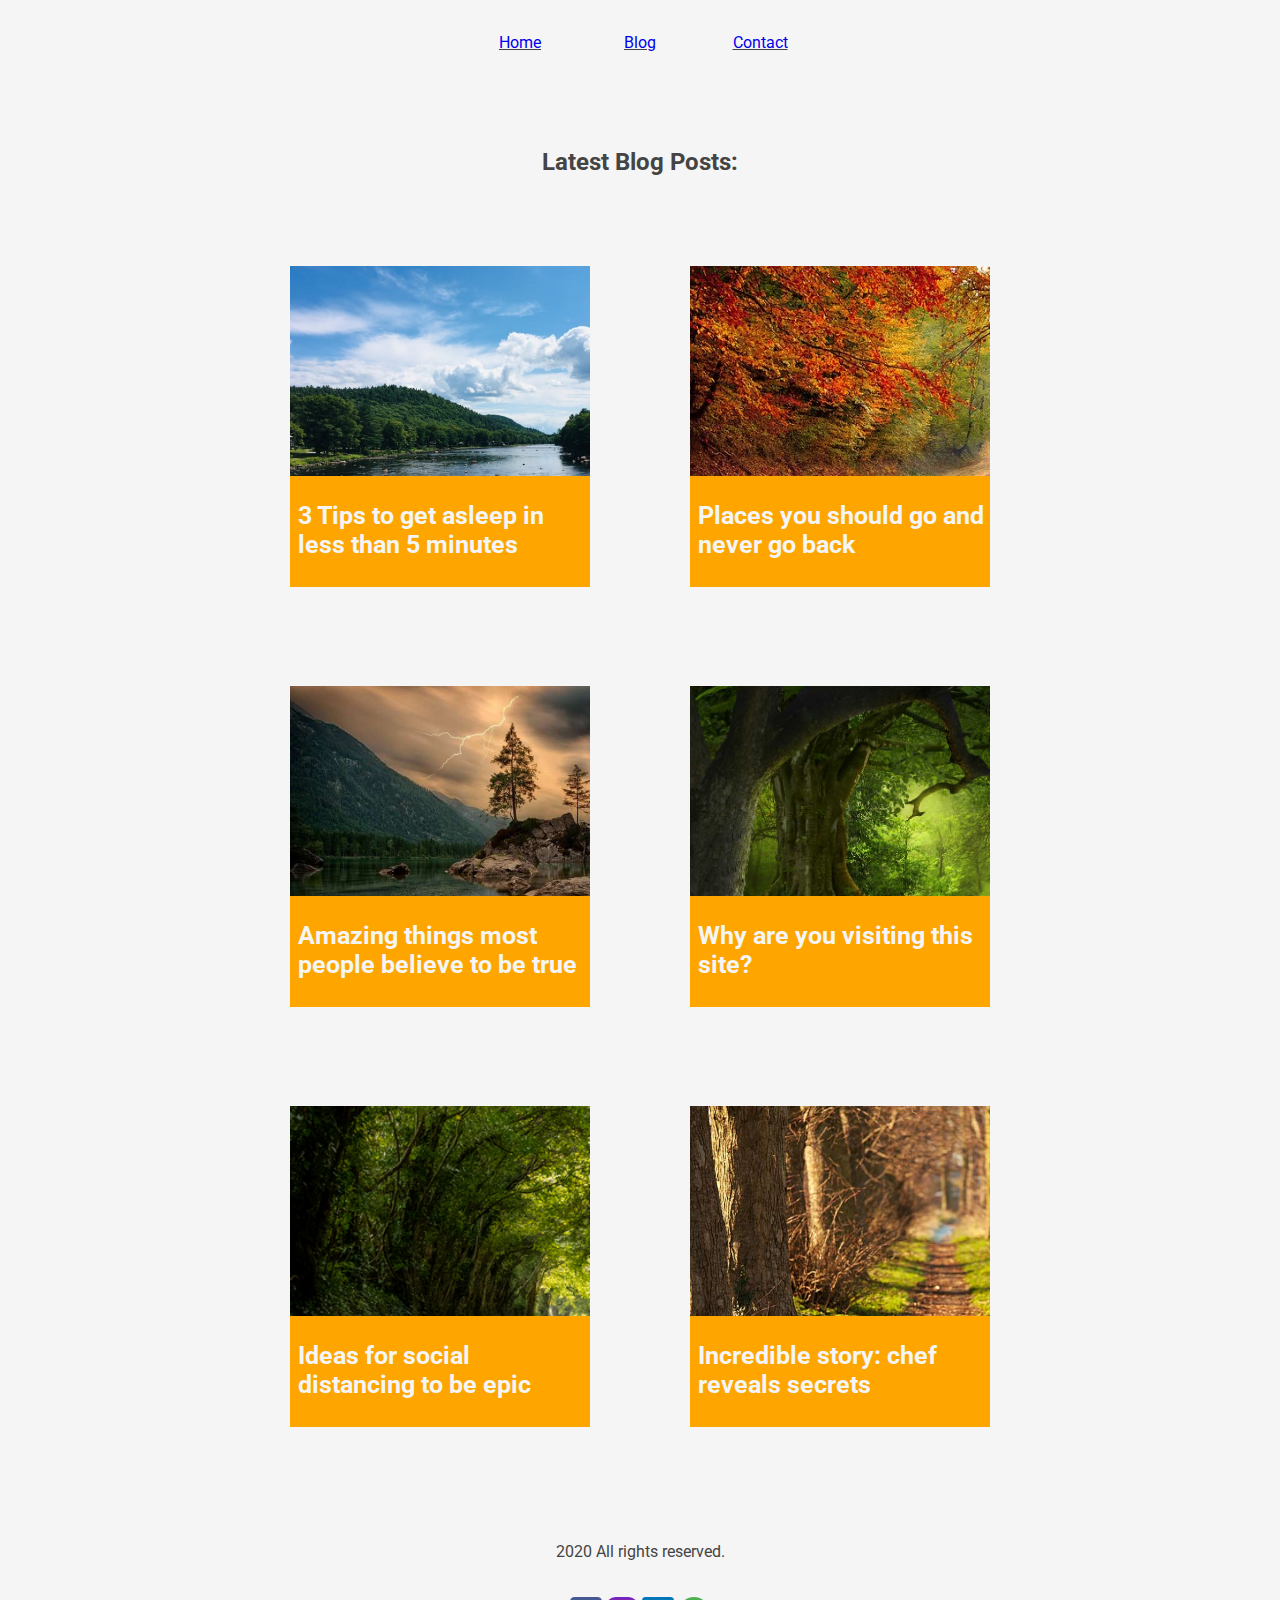
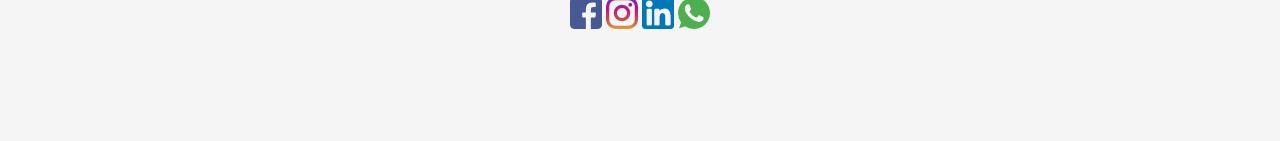
==== blog.html @ 81f8d539 "Add files via upload" ====
<!DOCTYPE html>
<html>
    <head>
        <meta charset = "utf-8" />
        <title>RoloLand</title>
        <meta name = "Rolo's Space of Awesomeness" content="Yeah." />
        <link rel = "stylesheet" href="css/blog-styles.css">
        <link href="https://fonts.googleapis.com/css2?family=Roboto:wght@300;500;700&display=swap" rel="stylesheet">
    </head>

    <body>
        <!-- Main Layout -->
        <div class = "container">
            <!-- Navigation Bar -->
            <div class= "box" id= "navbar-container">
                <div class= "button">
                    <a href="/index.html">Home</a>
                </div>
                <div class= "button">
                    <a href="/blog.html">Blog</a>
                </div>
                <div class= "button">
                    <a href="/contact.html">Contact</a>
                </div>
            </div>
            <!-- Recent Blog Posts -->
            <div class= "box" id= "blogposts">
                <div class="blog-title">
                    <h2>Latest Blog Posts:</h2>
                </div>
                <div class="break"></div>
                <div class= "blog-box">
                    <div id= "blog1">
                        <div class="post-title">
                            <a href="/blog-posts/blog-post-1.html"><h3>3 Tips to get asleep in less than 5 minutes</h3></a>
                        </div>
                    </div>
                </div>
                <div class= "blog-box">
                    <div id= "blog2">
                        <div class="post-title">
                            <a href="/blog-posts/blog-post-2.html"><h3>Places you should go and never go back</h3></a>
                        </div>
                    </div>
                </div>
                <div class= "blog-box">
                    <div id= "blog3">
                        <div class="post-title">
                            <a href="/blog-posts/blog-post-3.html"><h3>Amazing things most people believe to be true</h3></a>
                        </div>
                    </div>
                </div>
                <div class= "blog-box">
                    <div id= "blog4">
                        <div class="post-title">
                            <a href="/blog-posts/blog-post-4.html"><h3>Why are you visiting this site?</h3></a>
                        </div>
                        
                    </div>
                </div>
                <div class= "blog-box">
                    <div id= "blog5">
                        <div class="post-title">
                            <a href="/blog-posts/blog-post-5.html"><h3>Ideas for social distancing to be epic</h3></a>
                        </div>
                    </div>
                </div>
                <div class= "blog-box">
                    <div id= "blog6">
                        <div class="post-title">
                            <a href="/blog-posts/blog-post-6.html"><h3>Incredible story: chef reveals secrets</h3></a>
                        </div>
                    </div>
            </div>
                
            <!-- Page Footer -->
            <div class= "box" id="footer">
                <div class="footer-rights">
                    <p>2020 All rights reserved.</p>
                </div>
                <div class="break"></div>
                <div class="social-media">
                    <a href="http://www.facebook.com"><img src="/images/socials/facebook.png" alt="Facebook"/></a>
                    <a href="http://www.instagram.com"><img src="/images/socials/instagram.png" alt="Instagram" /></a>
                    <a href="http://www.linkedin.com"><img src="/images/socials/linkedin.png" alt="Linkedin" /></a>
                    <a href="http://www.whatsapp.com"><img src="/images/socials/whatsapp.png" alt="Whatsapp" /></a>
                </div>
            </div>
        </div>
    </body>
</html>
---- css/blog-styles.css ----
@import "style.css";

/* Grid Setup */
.container {
    display: grid;
    width: 100%;
    margin: auto;
    justify-items: center;
    /* border: 3px solid greenyellow; */
    grid-template-columns: 100%;
    grid-template-rows: 70px auto 100px;
    grid-template-areas: 
    "nv"
    "main"
    "ft";
}
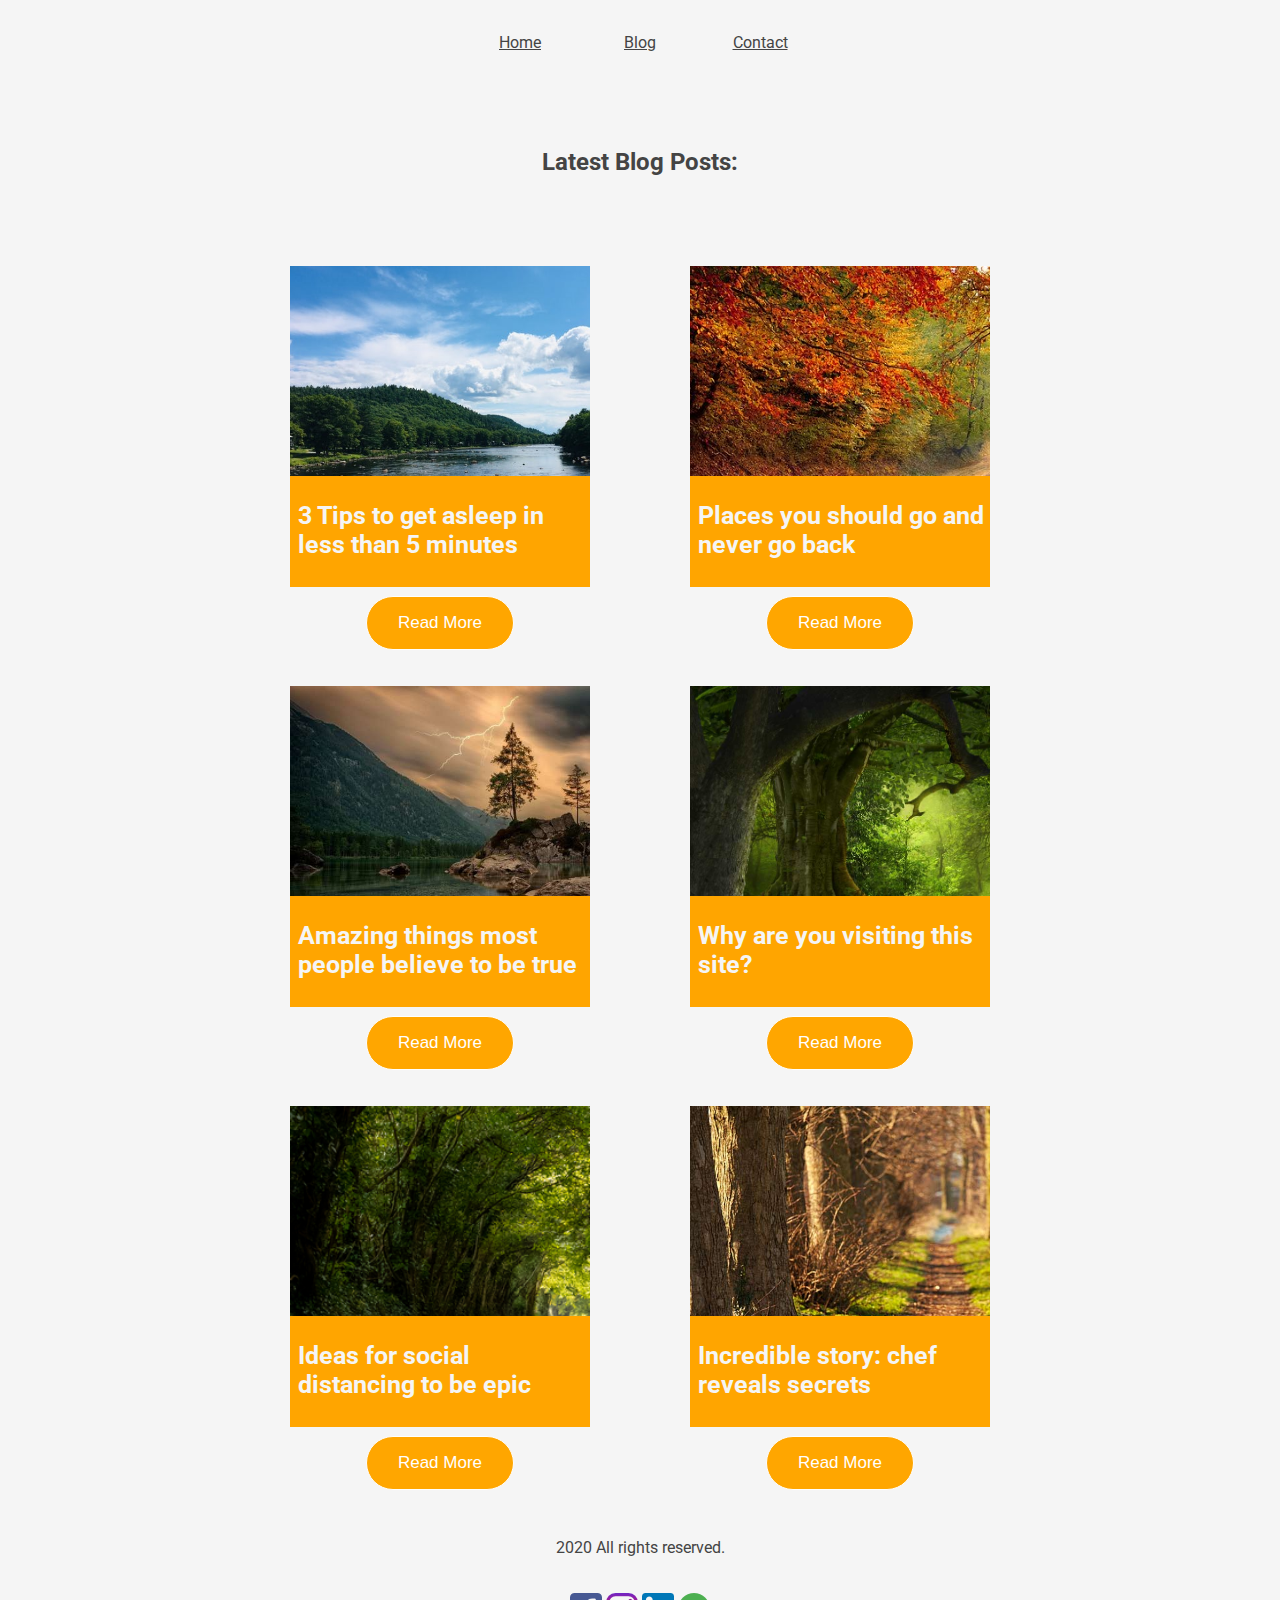
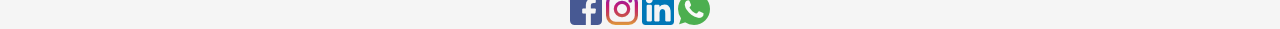
==== commit 69a58441: "resubmission of first task" ====
--- a/blog.html
+++ b/blog.html
@@ -4,15 +4,17 @@
         <meta charset = "utf-8" />
         <title>RoloLand</title>
         <meta name = "Rolo's Space of Awesomeness" content="Yeah." />
+        <meta name="viewport" content="width=device-width">
         <link rel = "stylesheet" href="css/blog-styles.css">
         <link href="https://fonts.googleapis.com/css2?family=Roboto:wght@300;500;700&display=swap" rel="stylesheet">
     </head>
 
     <body>
-        <!-- Main Layout -->
+        <!-- Layout -->
         <div class = "container">
+
             <!-- Navigation Bar -->
-            <div class= "box" id= "navbar-container">
+            <nav class= "box" id= "navbar-container">
                 <div class= "button">
                     <a href="/index.html">Home</a>
                 </div>
@@ -22,59 +24,91 @@
                 <div class= "button">
                     <a href="/contact.html">Contact</a>
                 </div>
-            </div>
-            <!-- Recent Blog Posts -->
-            <div class= "box" id= "blogposts">
-                <div class="blog-title">
-                    <h2>Latest Blog Posts:</h2>
-                </div>
-                <div class="break"></div>
-                <div class= "blog-box">
-                    <div id= "blog1">
-                        <div class="post-title">
-                            <a href="/blog-posts/blog-post-1.html"><h3>3 Tips to get asleep in less than 5 minutes</h3></a>
+            </nav>
+
+            <!-- Recent Blog Posts (Main Content) -->
+            <main>
+                <section class= "box" id= "blogposts">
+                    <div class="blog-title">
+                        <h2>Latest Blog Posts:</h2>
+                    </div>
+                    <div class="break"></div>
+                    <div class= "blog-box">
+                        <div id= "blog1">
+                            <div class="post-title">
+                                <a href="/blog-posts/blog-post-1.html"><h3>3 Tips to get asleep in less than 5 minutes</h3></a>
+                            </div>
+                        </div>
+                        <div class="button-container">
+                            <button>
+                                <a href="/blog-posts/blog-post-1.html">Read More</a>
+                            </button>
                         </div>
                     </div>
-                </div>
-                <div class= "blog-box">
-                    <div id= "blog2">
-                        <div class="post-title">
-                            <a href="/blog-posts/blog-post-2.html"><h3>Places you should go and never go back</h3></a>
+                    <div class= "blog-box">
+                        <div id= "blog2">
+                            <div class="post-title">
+                                <a href="/blog-posts/blog-post-2.html"><h3>Places you should go and never go back</h3></a>
+                            </div>
+                        </div>
+                        <div class="button-container">
+                            <button>
+                                <a href="/blog-posts/blog-post-2.html">Read More</a>
+                            </button>
                         </div>
                     </div>
-                </div>
-                <div class= "blog-box">
-                    <div id= "blog3">
-                        <div class="post-title">
-                            <a href="/blog-posts/blog-post-3.html"><h3>Amazing things most people believe to be true</h3></a>
+                    <div class= "blog-box">
+                        <div id= "blog3">
+                            <div class="post-title">
+                                <a href="/blog-posts/blog-post-3.html"><h3>Amazing things most people believe to be true</h3>
+                            </div>
+                        </div>
+                        <div class="button-container">
+                            <button>
+                                <a href="/blog-posts/blog-post-3.html">Read More</a>
+                            </button>
                         </div>
                     </div>
-                </div>
-                <div class= "blog-box">
-                    <div id= "blog4">
-                        <div class="post-title">
-                            <a href="/blog-posts/blog-post-4.html"><h3>Why are you visiting this site?</h3></a>
+                    <div class= "blog-box">
+                        <div id= "blog4">
+                            <div class="post-title">
+                                <a href="/blog-posts/blog-post-4.html"><h3>Why are you visiting this site?</h3>
+                            </div>
                         </div>
-                        
-                    </div>
-                </div>
-                <div class= "blog-box">
-                    <div id= "blog5">
-                        <div class="post-title">
-                            <a href="/blog-posts/blog-post-5.html"><h3>Ideas for social distancing to be epic</h3></a>
+                        <div class="button-container">
+                            <button>
+                                <a href="/blog-posts/blog-post-4.html">Read More</a>
+                            </button>
                         </div>
                     </div>
-                </div>
-                <div class= "blog-box">
-                    <div id= "blog6">
-                        <div class="post-title">
-                            <a href="/blog-posts/blog-post-6.html"><h3>Incredible story: chef reveals secrets</h3></a>
+                    <div class= "blog-box">
+                        <div id= "blog5">
+                            <div class="post-title">
+                                <a href="/blog-posts/blog-post-5.html"><h3>Ideas for social distancing to be epic</h3>
+                            </div>
+                        </div>
+                        <div class="button-container">
+                            <button>
+                                <a href="/blog-posts/blog-post-5.html">Read More</a>
+                            </button>
                         </div>
                     </div>
-            </div>
+                    <div class= "blog-box">
+                        <div id= "blog6">
+                            <div class="post-title">
+                                <a href="/blog-posts/blog-post-6.html"><h3>Incredible story: chef reveals secrets</h3>
+                            </div>
+                        </div>
+                        <div class="button-container">
+                            <button>
+                                <a href="/blog-posts/blog-post-6.html">Read More</a>
+                            </button>
+                        </div>
+                    </section>
+            </main>
                 
             <!-- Page Footer -->
-            <div class= "box" id="footer">
+            <footer class= "box" id="footer">
                 <div class="footer-rights">
                     <p>2020 All rights reserved.</p>
                 </div>
@@ -85,7 +119,7 @@
                     <a href="http://www.linkedin.com"><img src="/images/socials/linkedin.png" alt="Linkedin" /></a>
                     <a href="http://www.whatsapp.com"><img src="/images/socials/whatsapp.png" alt="Whatsapp" /></a>
                 </div>
-            </div>
+            </footer>
         </div>
     </body>
 </html>--- a/css/blog-styles.css
+++ b/css/blog-styles.css
@@ -1,4 +1,6 @@
 @import "style.css";
+@import "blog-cards.css";
+@import "footer.css";
 
 /* Grid Setup */
 .container {
